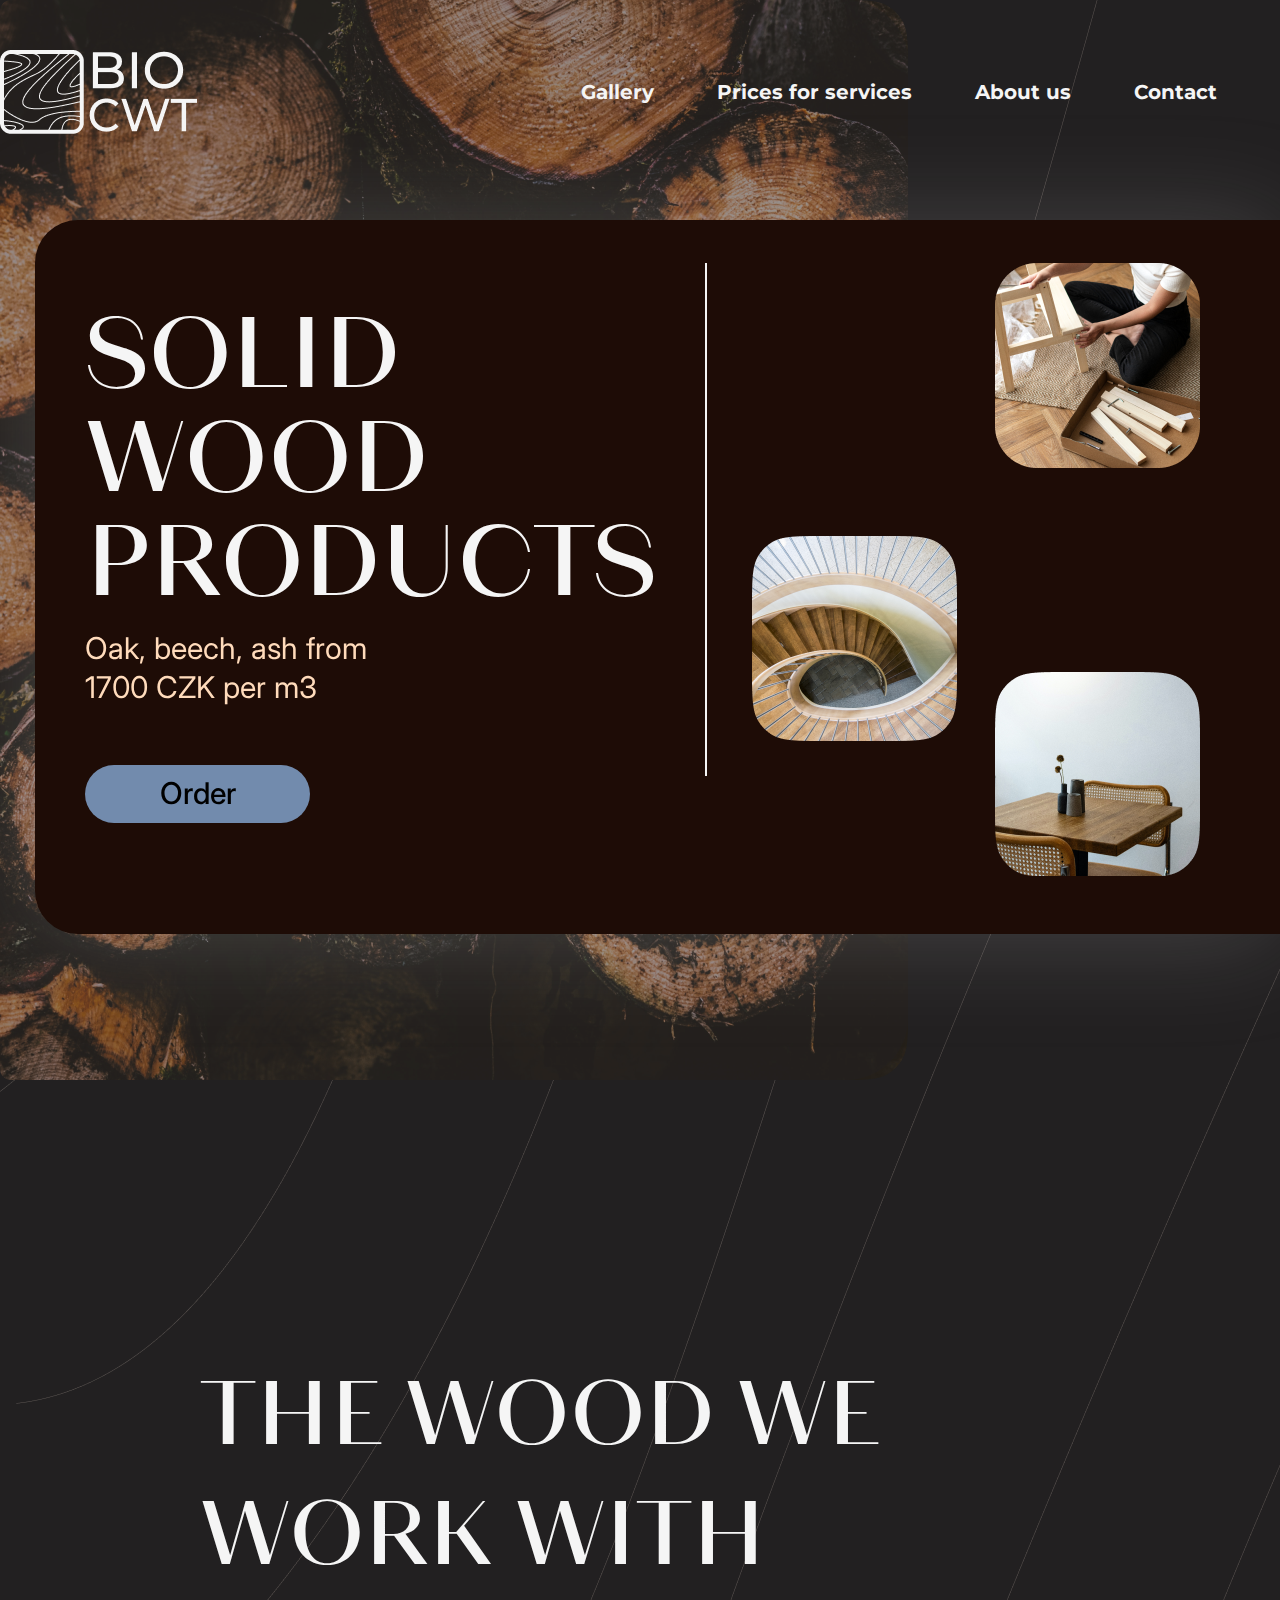
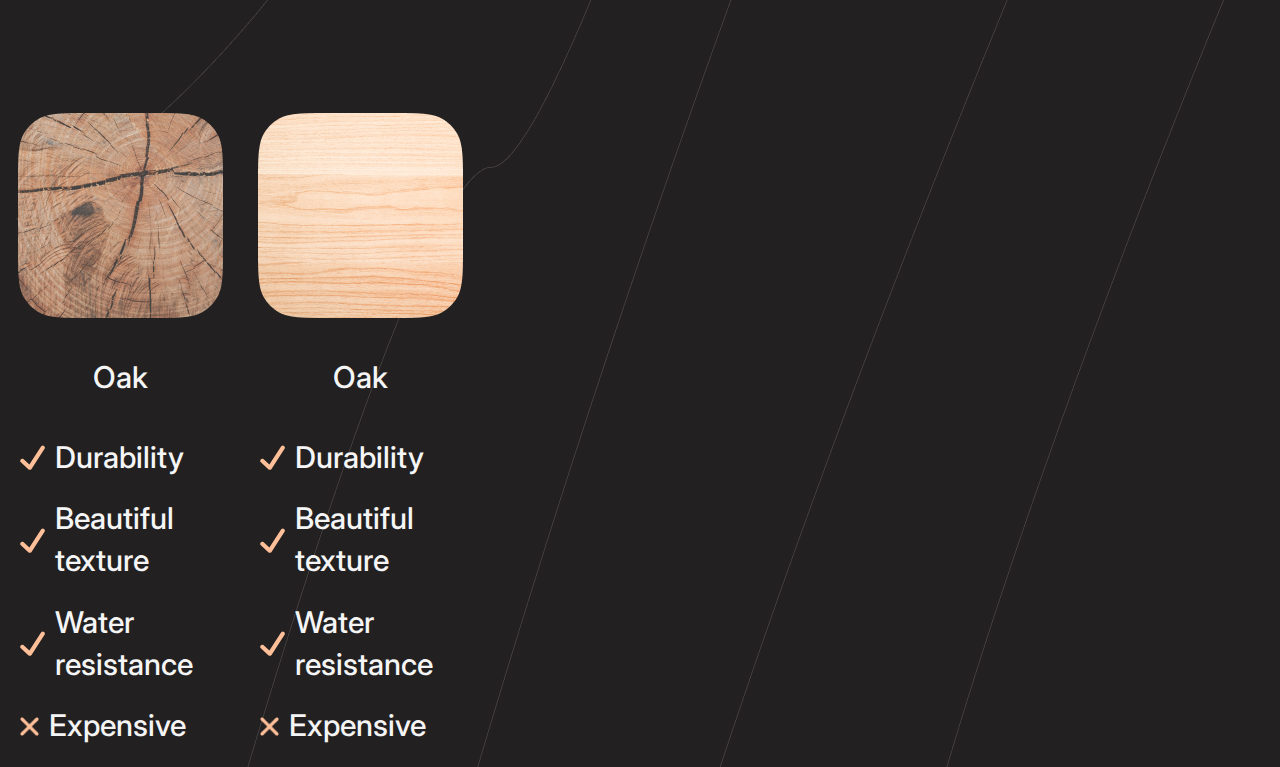
==== index1.html @ 114adf1f "new" ====
<!DOCTYPE html>
<html lang="en">

<head>
    <meta charset="UTF-8">
    <meta http-equiv="X-UA-Compatible" content="IE=edge">
    <meta name="viewport" content="width=device-width, initial-scale=1.0">
    <title>Wood product services</title>
    <link rel="stylesheet" href="style.css">

    <link rel="preconnect" href="https://fonts.googleapis.com">
    <link rel="preconnect" href="https://fonts.gstatic.com" crossorigin>
    <link href="https://fonts.googleapis.com/css2?family=Inter&display=swap" rel="stylesheet">

    <link rel="preconnect" href="https://fonts.googleapis.com">
    <link rel="preconnect" href="https://fonts.gstatic.com" crossorigin>
    <link href="https://fonts.googleapis.com/css2?family=Montserrat&display=swap" rel="stylesheet">

</head>

<body>
    <div class="background">
        <header>
            <div class="container">
                <div class="header-items">
                    <img src="./images/logo.png" alt="logo">
                    <nav>
                        <ul>
                            <li>
                                <a href="">Gallery</a>
                            </li>
                            <li>
                                <a href="">Prices for services</a>
                            </li>
                            <li>
                                <a href="">About us</a>
                            </li>
                            <li>
                                <a href="">Contact</a>
                            </li>
                        </ul>
                    </nav>
                </div>
            </div>
        </header>
        <section class="solid-wood-products-section">
            <div class="solid-wood-products">
                <div class="solid-wood-products-info">
                    <h1>Solid wood products</h1>
                    <p class="solid-wood-products-text">
                        Oak, beech, ash from 1700 CZK per m3
                    </p>
                    <button class="solid-wood-products-btn">
                        Order
                    </button>
                </div>
                <div class="solid-wood-products-separator"></div>
                <div class="solid-wood-products-images">
                    <img class="solid-wood-products-image1" src="./images/swdImage1.png" alt="swdImage1">
                    <img class="solid-wood-products-image2" src="./images/swdImage2.png" alt="swdImage2">
                    <img class="solid-wood-products-image3" src="./images/swdImage3.png" alt="swdImage3">
                </div>
            </div>
        </section>
        <section>
            <div class="container">
                <h2 class="the-wood-we-work-with-title">THE WOOD WE WORK WITH</h2>
                <div class="the-wood-we-work-with-options">
                    <div class="type-of-wood">
                        <img class="type-of-wood-img" src="./images/oak.png" alt="oak">
                        <p class="wood">Oak</p>
                        <div class="advantages-of-wood">
                            <div class="advantages-of-wood-item">
                                <img src="./images/tick.svg" alt="tick">
                                <p>Durability</p>
                            </div>
                            <div class="advantages-of-wood-item">
                                <img src="./images/tick.svg" alt="tick">
                                <p>Beautiful texture</p>
                            </div>
                            <div class="advantages-of-wood-item">
                                <img src="./images/tick.svg" alt="tick">
                                <p>Water resistance</p>
                            </div>
                            <div class="advantages-of-wood-item">
                                <img class="cross" src="./images/cross.png" alt="cross">
                                <p>Expensive</p>
                            </div>
                        </div>
                    </div>
                    <div class="type-of-wood">
                        <img class="type-of-wood-img" src="./images/buk.png" alt="oak">
                        <p class="wood">Oak</p>
                        <div class="advantages-of-wood">
                            <div class="advantages-of-wood-item">
                                <img src="./images/tick.svg" alt="tick">
                                <p>Durability</p>
                            </div>
                            <div class="advantages-of-wood-item">
                                <img src="./images/tick.svg" alt="tick">
                                <p>Beautiful texture</p>
                            </div>
                            <div class="advantages-of-wood-item">
                                <img src="./images/tick.svg" alt="tick">
                                <p>Water resistance</p>
                            </div>
                            <div class="advantages-of-wood-item">
                                <img class="cross" src="./images/cross.png" alt="cross">
                                <p>Expensive</p>
                            </div>
                        </div>
                    </div>
                </div>
            </div>
            
        </section>
    </div>


</body>

</html>
---- style.css ----
* {
    margin: 0;
    padding: 0;
    border: 0;
    font-size: 100%;
    font: inherit;
    vertical-align: baseline;
}

ol,
ul {
    list-style: none;
}

a {
    all: unset;
    cursor: pointer;
}

button {
    cursor: pointer;
}

@font-face {
    font-family: 'KyivType';
    src: url('./fonts/KyivType-NoVariable/OTF/KyivTypeSans-Medium3.otf');
}

.container {
    margin: 0 auto;
    max-width: 1400px;
}

body {
    background: #222021;
    background-image: url('./images/background.png');
    font-family: 'Inter', sans-serif;
    font-style: normal;
    font-weight: 500;
    font-size: 30px;
    line-height: 139.4%;
    color: #F5F5F5;
}

/* font-family: 'Montserrat', sans-serif; */
/* font-family: 'Inter', sans-serif; */

.background {
    background: url('./images/backgroundImage.png') no-repeat;
    /* width: 908px; */
    object-fit: contain;
    height: 1080px;
    border-radius: 3px 62px 62px 0px;
}

header {
    height: 130px;
    display: inline;
}

.header-items {
    display: flex;
    justify-content: space-between;
    align-items: center;
    padding-top: 50px;
    margin-bottom: 86px;
}

nav ul {
    display: flex;
}

nav ul li {
    margin-right: 63px;
    font-family: 'Montserrat';
    font-style: normal;
    font-weight: 700;
    font-size: 20px;
    line-height: 24px;
}

.solid-wood-products {
    background: #1E0C06;
    border-radius: 43px 0px 0px 43px;
    width: 1245px;
    height: 714px;

}

.solid-wood-products-section {
    display: flex;
    justify-content: end;
}

.solid-wood-products {
    filter: drop-shadow(0px 4px 52px rgba(245, 245, 245, 0.17));
    display: flex;
    margin-bottom: 414px;
}

.solid-wood-products-info {
    padding-left: 50px;
}

h1 {
    font-family: 'KyivType';
    font-style: normal;
    font-weight: 500;
    font-size: 100px;
    line-height: 104px;
    text-transform: uppercase;
    padding-top: 75px;
    margin-bottom: 22px;
    width: 620px;
}

.solid-wood-products-text {
    font-family: 'Inter';
    font-style: normal;
    font-weight: 400;
    font-size: 30px;
    line-height: 39px;
    color: #FFDBBB;
    width: 330px;
    margin-bottom: 58px;
}

.solid-wood-products-btn {
    width: 225px;
    height: 58px;
    background: #728BAD;
    border-radius: 42px;
}

.solid-wood-products-separator {
    width: 0;
    height: 511px;
    border: 1px solid #F5F5F5;
    margin-top: 43px;
}

.solid-wood-products-images {
    position: relative;
    width: 600px;
}

.solid-wood-products-image1 {
    position: absolute;
    right: 80px;
    top: 43px;
}

.solid-wood-products-image2 {
    position: absolute;
    top: 316px;
    right: 323px;
}

.solid-wood-products-image3 {
    position: absolute;
    right: 80px;
    bottom: 57px;
}

h2 {
    font-family: 'KyivType';
    font-style: normal;
    font-weight: 500;
    font-size: 90px;
    line-height: 120px;
    text-transform: uppercase;
}

.the-wood-we-work-with-title {
    width: 750px;
    padding-left: 200px;
    margin-bottom: 125px;
}

.the-wood-we-work-with-options {
    display: flex;
}

.type-of-wood {
    width: 240px;
    display: flex;
    flex-direction: column;
    justify-content: center;
    align-items: center;
}

.type-of-wood-img{
    margin-bottom: 39px;
}

.wood {
    margin-bottom: 38px;
}

.advantages-of-wood {
    padding-left: 20px;
}

.advantages-of-wood-item {
    display: flex;
    margin-bottom: 20px;
    align-items: center;
}

.advantages-of-wood-item img{
    padding-right: 10px;
}

.cross {
    width: 19px;
    height: 19px;
}
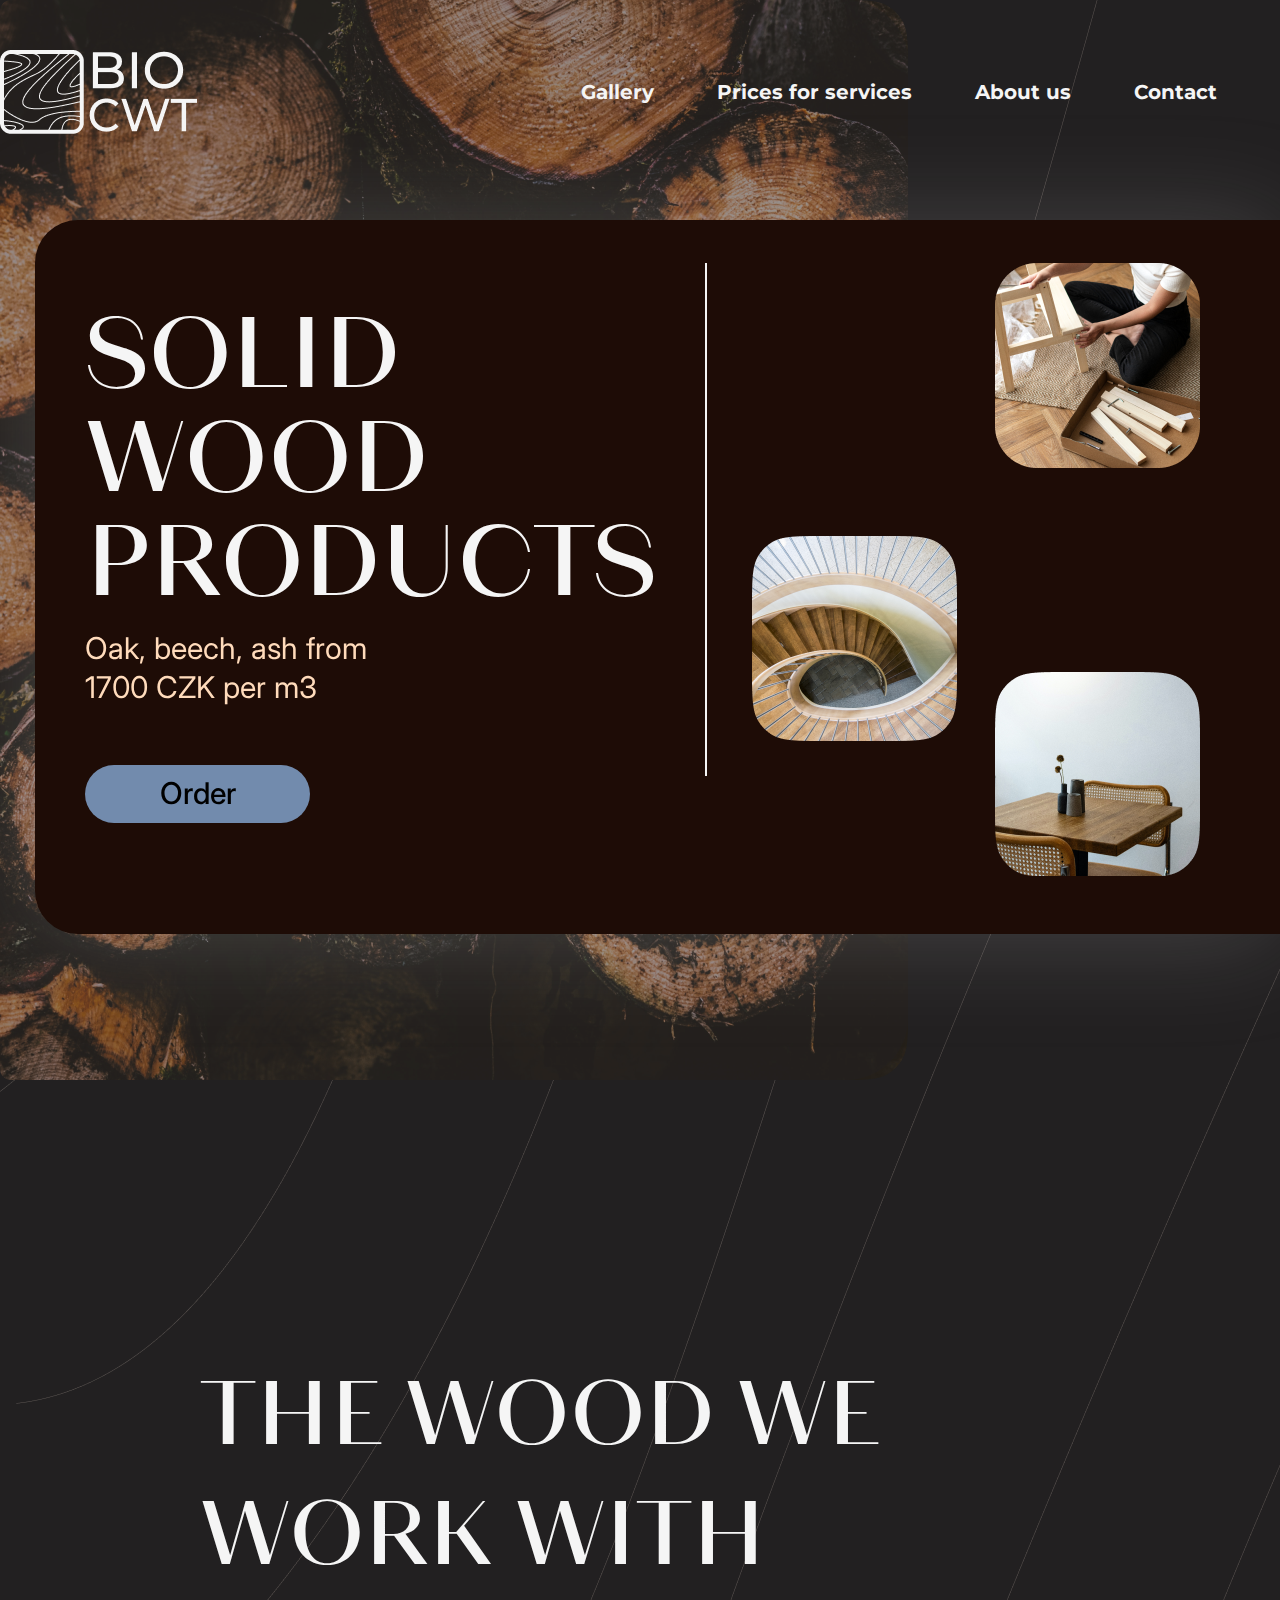
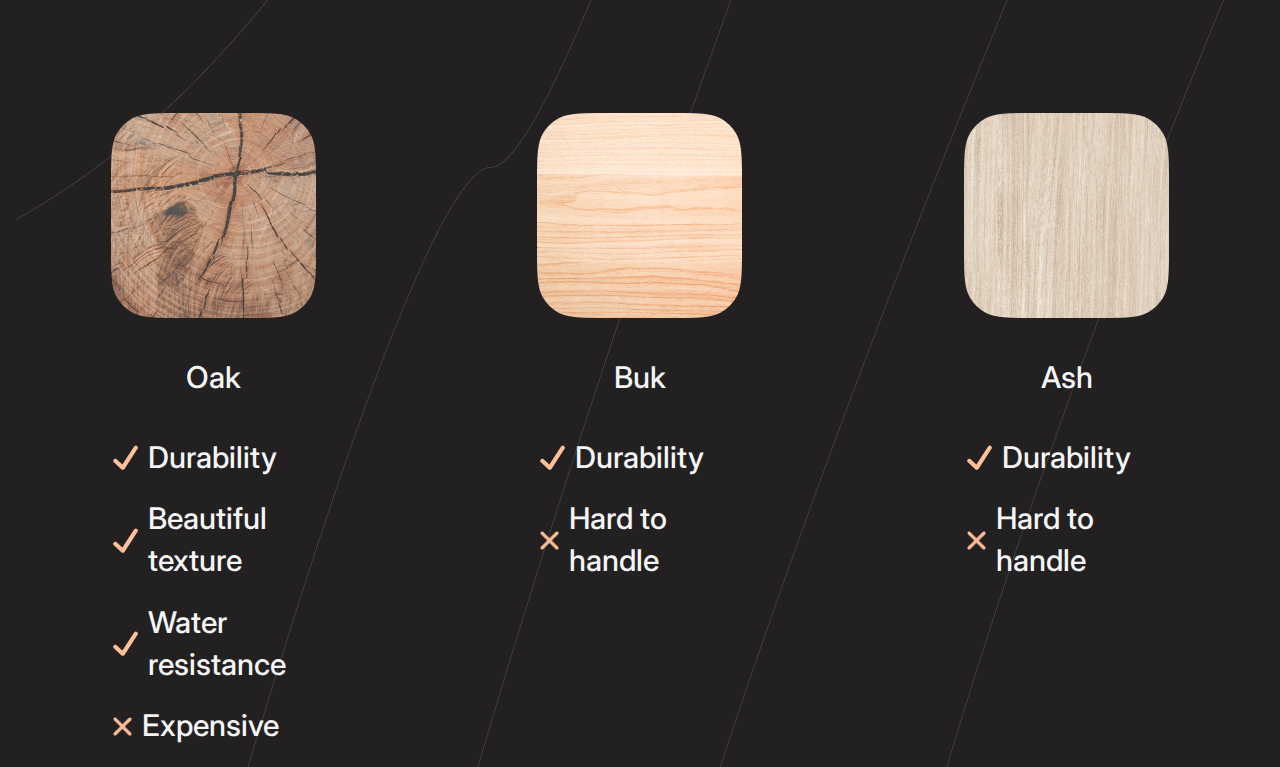
==== commit b0d655b8: "---" ====
--- a/index1.html
+++ b/index1.html
@@ -89,28 +89,45 @@
                         </div>
                     </div>
                     <div class="type-of-wood">
-                        <img class="type-of-wood-img" src="./images/buk.png" alt="oak">
-                        <p class="wood">Oak</p>
+                        <img class="type-of-wood-img" src="./images/buk.png" alt="buk">
+                        <p class="wood">Buk</p>
                         <div class="advantages-of-wood">
                             <div class="advantages-of-wood-item">
                                 <img src="./images/tick.svg" alt="tick">
                                 <p>Durability</p>
                             </div>
                             <div class="advantages-of-wood-item">
-                                <img src="./images/tick.svg" alt="tick">
-                                <p>Beautiful texture</p>
+                                <img class="cross" src="./images/cross.png" alt="cross">
+                                <p>Hard to handle</p>
                             </div>
+                        </div>
+                    </div>
+                    <div class="type-of-wood">
+                        <img class="type-of-wood-img" src="./images/ash.png" alt="ash">
+                        <p class="wood">Ash</p>
+                        <div class="advantages-of-wood">
                             <div class="advantages-of-wood-item">
                                 <img src="./images/tick.svg" alt="tick">
-                                <p>Water resistance</p>
+                                <p>Durability</p>
                             </div>
                             <div class="advantages-of-wood-item">
                                 <img class="cross" src="./images/cross.png" alt="cross">
-                                <p>Expensive</p>
+                                <p>Hard to handle</p>
                             </div>
                         </div>
                     </div>
                 </div>
+                <!-- <ul>
+                    <li>
+
+                    </li>
+                    <li>
+                        
+                    </li>
+                    <li>
+                        
+                    </li>
+                </ul> -->
             </div>
             
         </section>
--- a/style.css
+++ b/style.css
@@ -179,6 +179,8 @@
 
 .the-wood-we-work-with-options {
     display: flex;
+    justify-content: space-around;
+    align-items: baseline;
 }
 
 .type-of-wood {
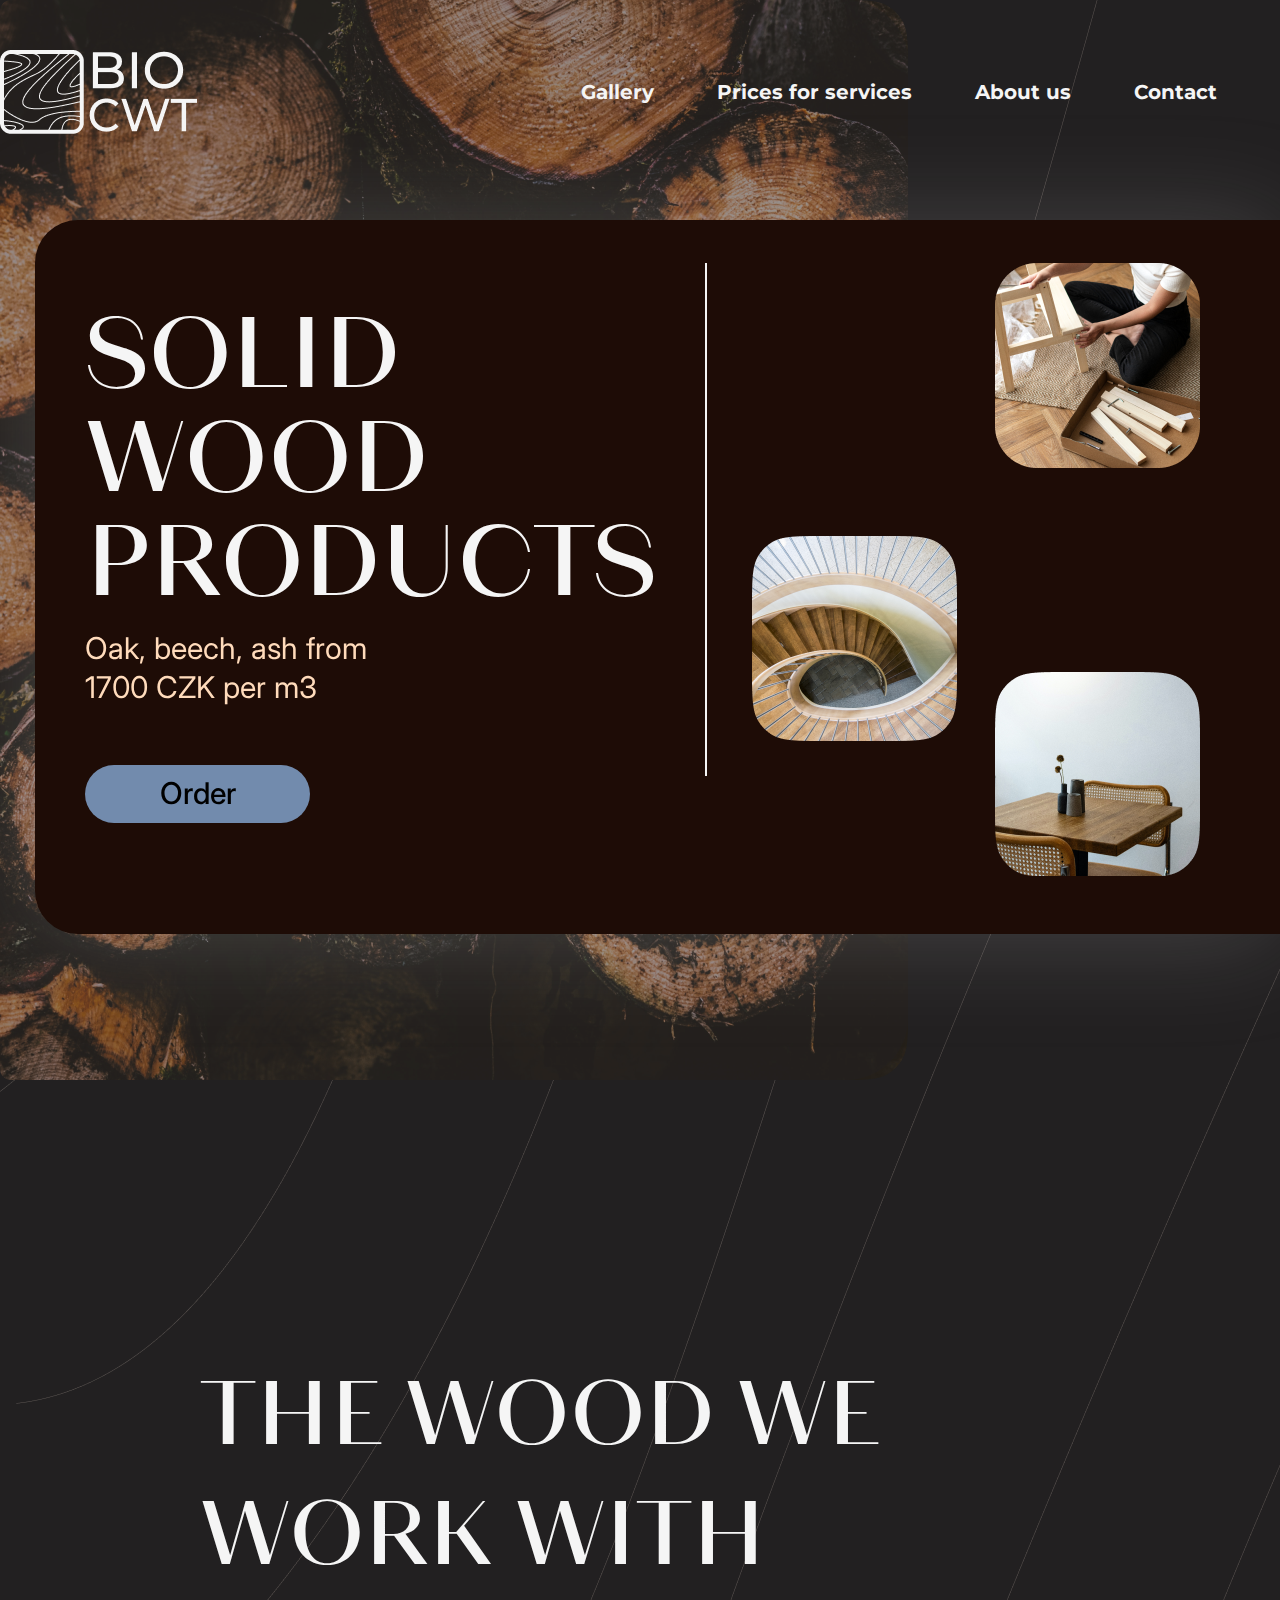
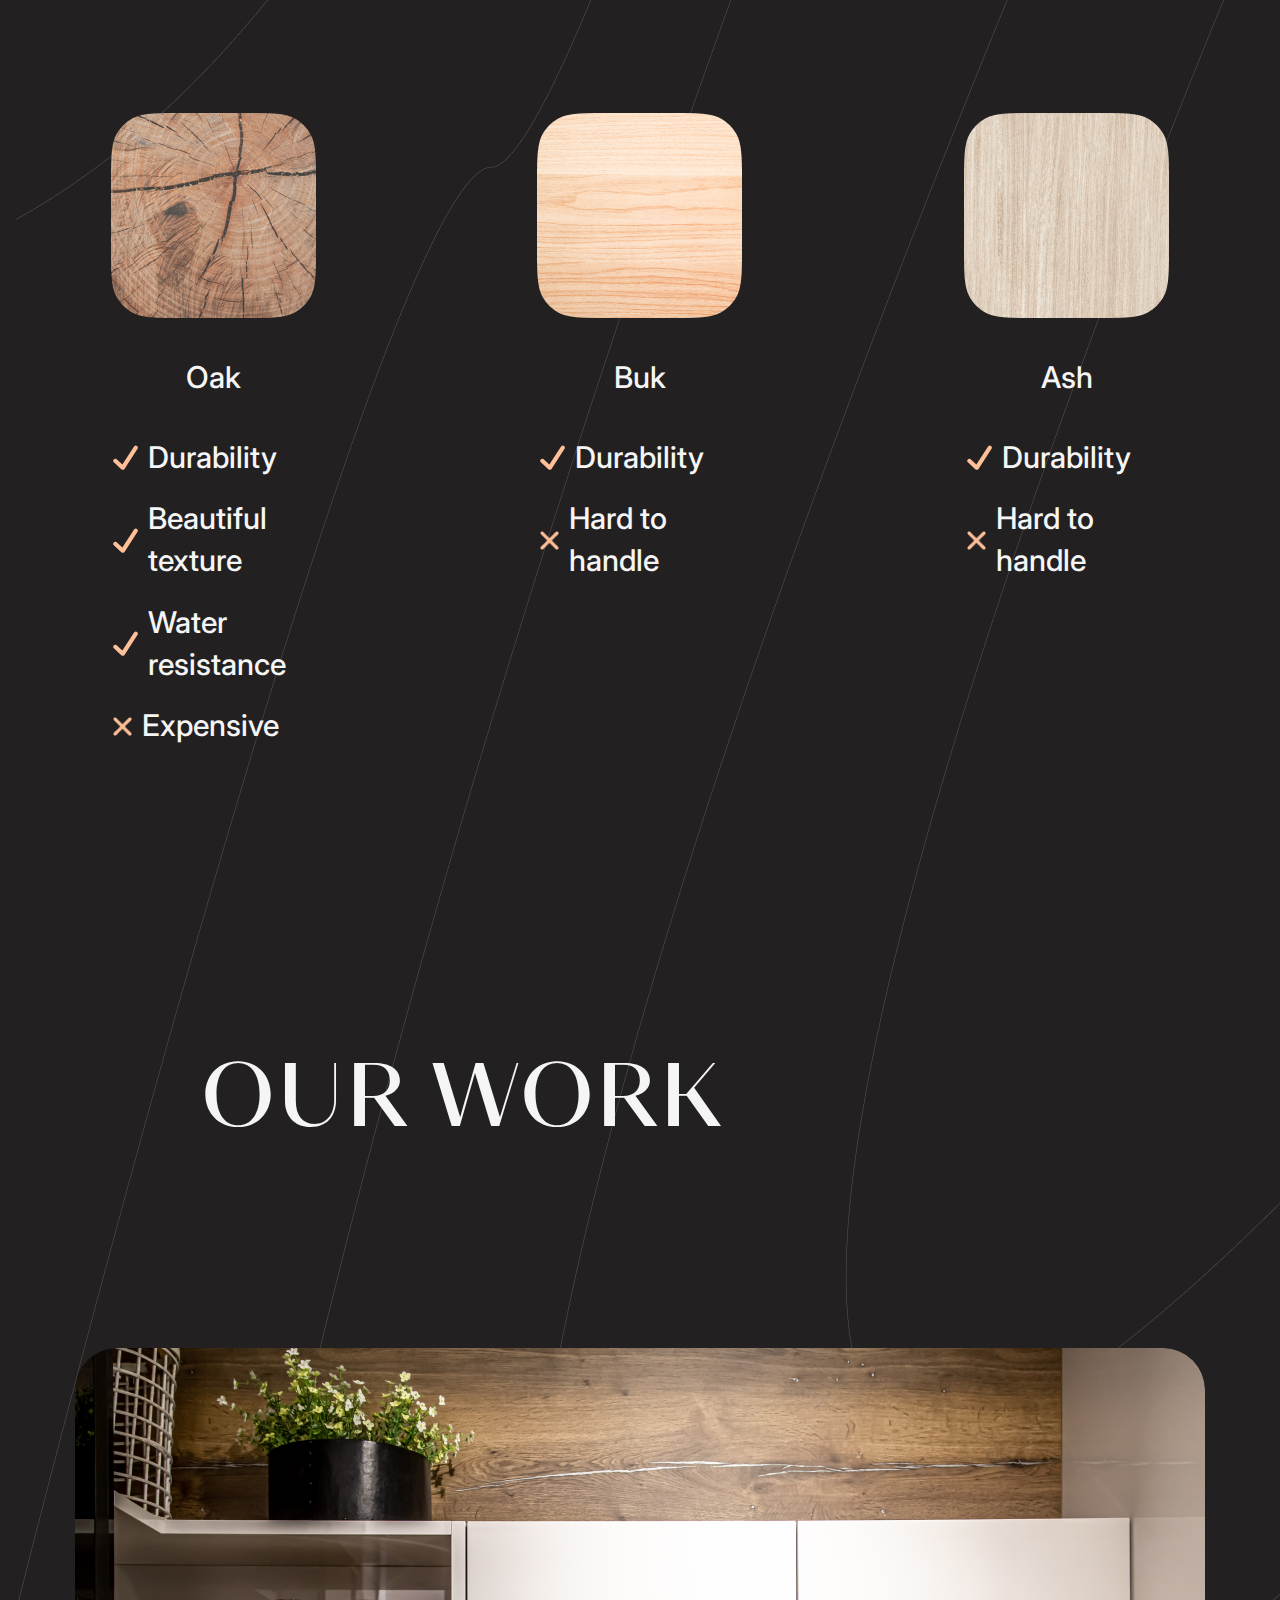
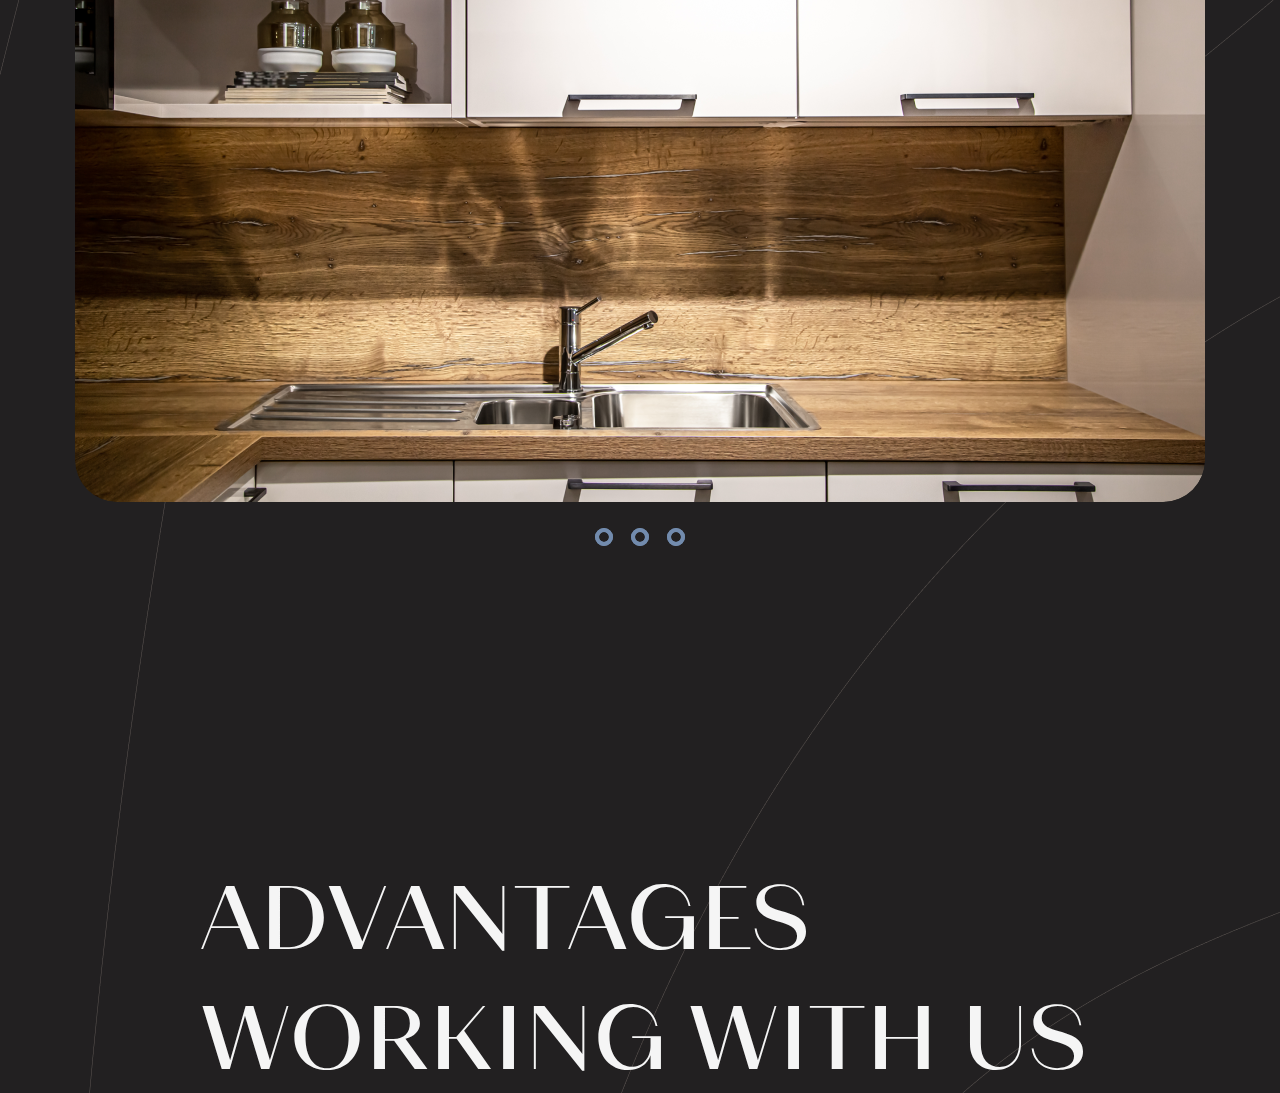
==== commit 1a03c591: "slider" ====
--- a/index1.html
+++ b/index1.html
@@ -62,7 +62,7 @@
                 </div>
             </div>
         </section>
-        <section>
+        <section class="the-wood-we-work-with">
             <div class="container">
                 <h2 class="the-wood-we-work-with-title">THE WOOD WE WORK WITH</h2>
                 <div class="the-wood-we-work-with-options">
@@ -117,23 +117,52 @@
                         </div>
                     </div>
                 </div>
-                <!-- <ul>
-                    <li>
-
-                    </li>
-                    <li>
-                        
-                    </li>
-                    <li>
-                        
-                    </li>
-                </ul> -->
             </div>
-            
+        </section>
+        <section>
+            <div class="container">
+                <h2 class="our-work">Our work</h2>
+                <div class="our-work-section">
+                    <div class="slider">
+                        <div class="slides">
+                            <input type="radio" name="radio-btn" id="radio1">
+                            <input type="radio" name="radio-btn" id="radio2">
+                            <input type="radio" name="radio-btn" id="radio3">
+                            <div class="slide first">
+                                <img src="./images/kitchen1.png" alt="">
+                            </div>
+                            <div class="slide">
+                                <img src="./images/kitchen2.jpg" alt="">
+                            </div>
+                            <div class="slide">
+                                <img class="kitchen3" src="./images/kitchen3.jpg" alt="">
+                            </div>
+                            <div class="navigation-auto">
+                                <div class="auto-btn1"></div>
+                                <div class="auto-btn2"></div>
+                                <div class="auto-btn3"></div>
+                            </div>
+                        </div>
+                        <div class="navigation-manual">
+                            <label for="radio1" class="manual-btn"></label>
+                            <label for="radio2" class="manual-btn"></label>
+                            <label for="radio3" class="manual-btn"></label>
+                        </div>
+                    </div>
+                    
+                </div>
+            </div>
+        </section>
+        <section>
+            <div class="container">
+                <div class="advantages-of-work">
+                    <h2 class="advantages-of-work-title">Advantages working with us</h2>
+                </div>
+            </div>
         </section>
     </div>
 
-
+<script src="main.js"></script>
 </body>
 
 </html>--- a/style.css
+++ b/style.css
@@ -162,6 +162,10 @@
     bottom: 57px;
 }
 
+.the-wood-we-work-with {
+    margin-bottom: 263px;
+}
+
 h2 {
     font-family: 'KyivType';
     font-style: normal;
@@ -191,7 +195,7 @@
     align-items: center;
 }
 
-.type-of-wood-img{
+.type-of-wood-img {
     margin-bottom: 39px;
 }
 
@@ -209,11 +213,134 @@
     align-items: center;
 }
 
-.advantages-of-wood-item img{
+.advantages-of-wood-item img {
     padding-right: 10px;
 }
 
 .cross {
     width: 19px;
     height: 19px;
-}+}
+
+.our-work-section {
+    margin: 0;
+    padding: 0;
+    height: 100vh;
+    display: flex;
+    justify-content: center;
+    align-items: center;
+    margin-bottom: 278px;
+}
+
+.our-work {
+    padding-left: 200px;
+    margin-bottom: 125px;
+}
+
+.slider {
+    width: 1130px;
+    height: 754px;
+    border-radius: 42px;
+    overflow: hidden;
+}
+
+.slides {
+    width: 500%;
+    height: 754px;
+    display: flex;
+}
+
+.slides input {
+    display: none;
+}
+
+.slide {
+    width: 20%;
+    transition: 2s;
+}
+
+.slide img {
+    width: 1130px;
+    height: 754px;
+}
+
+.kitchen3 {
+    object-fit: cover;
+}
+
+.navigation-manual {
+    position: absolute;
+    width: 1130px;
+    margin-top: 26px;
+    display: flex;
+    justify-content: center;
+}
+
+.manual-btn {
+    border: 4px solid #728BAD;
+    padding: 5px;
+    border-radius: 10px;
+    cursor: pointer;
+    transition: 1s;
+}
+
+.manual-btn:not(:last-child) {
+    margin-right: 18px;
+}
+
+.manual-btn:hover {
+    background: #D5DCEE;
+}
+
+#radio1:checked~.first {
+    margin-left: 0;
+}
+
+#radio2:checked~.first {
+    margin-left: -20%;
+}
+
+#radio3:checked~.first {
+    margin-left: -40%;
+}
+
+#radio4:checked~.first {
+    margin-left: -60%;
+}
+
+.navigation-auto {
+    position: absolute;
+    display: flex;
+    width: 1130px;
+    justify-content: center;
+    margin-top: 780px;
+}
+
+.navigation-auto div {
+    border: 4px solid #728BAD;
+    padding: 5px;
+    border-radius: 10px;
+    transition: 1s;
+}
+
+.navigation-auto div:not(:last-child) {
+    margin-right: 18px;
+}
+
+#radio1:checked~.navigation-auto .auto-btn1 {
+    background: #D5DCEE;
+}
+
+#radio2:checked~.navigation-auto .auto-btn2 {
+    background: #D5DCEE;
+}
+
+#radio3:checked~.navigation-auto .auto-btn3 {
+    background: #D5DCEE;
+}
+
+.advantages-of-work-title {
+    padding-left: 200px;
+    margin-bottom: 125px;
+    width: 1040px;
+}    